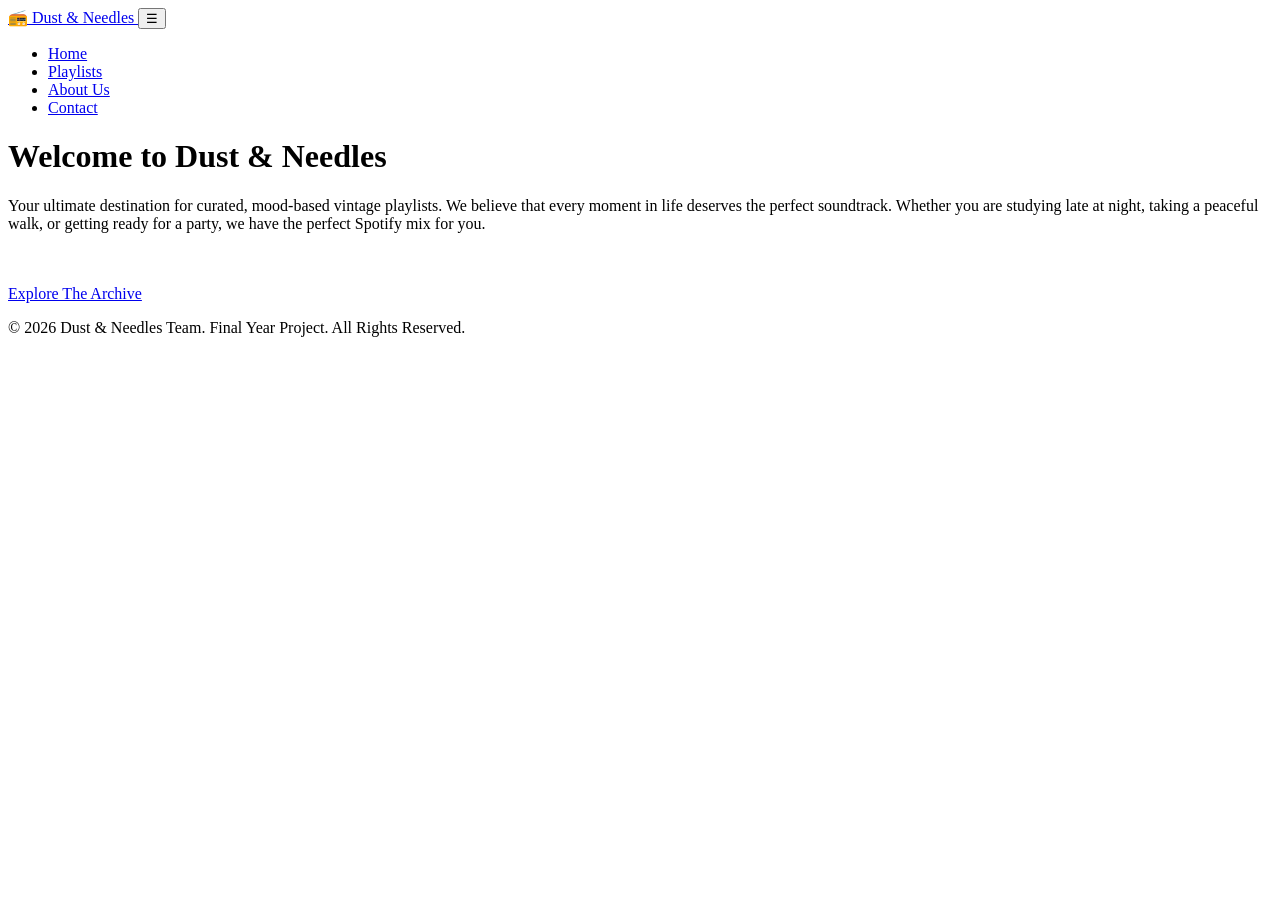
==== index.html @ fa12ade6 "Create index.html" ====
<!DOCTYPE html>
<html lang="en">
<head>
    <meta charset="UTF-8">
    <meta name="viewport" content="width=device-width, initial-scale=1.0">
    <title>Dust & Needles | Vintage Playlist Archive</title>
    <link href="https://fonts.googleapis.com/css2?family=Playfair+Display:ital,wght@0,600;0,700;1,600&family=Lora:wght@400;500&display=swap" rel="stylesheet">
    
    <!-- Link to the CSS file in the css folder -->
    <link rel="stylesheet" href="css/style.css">
</head>
<body>

    <header>
        <a href="index.html" class="logo">
            <span>📻</span> Dust & Needles
        </a>
        <button class="mobile-menu-btn" onclick="toggleMenu()">☰</button>
        <nav>
            <ul id="nav-links">
                <li><a href="index.html" class="active">Home</a></li>
                <li><a href="playlists.html">Playlists</a></li>
                <li><a href="about.html">About Us</a></li>
                <li><a href="contact.html">Contact</a></li>
            </ul>
        </nav>
    </header>

    <main>
        <h1 class="section-title">Welcome to Dust & Needles</h1>
        <div class="text-content">
            <p>Your ultimate destination for curated, mood-based vintage playlists. We believe that every moment in life deserves the perfect soundtrack. Whether you are studying late at night, taking a peaceful walk, or getting ready for a party, we have the perfect Spotify mix for you.</p>
            <br><br>
            <a href="playlists.html" class="submit-btn">Explore The Archive</a>
        </div>
    </main>

    <footer>
        <p>&copy; 2026 Dust & Needles Team. Final Year Project. All Rights Reserved.</p>
    </footer>

    <!-- Link to the JS file in the js folder -->
    <script src="js/script.js"></script>
</body>
</html>
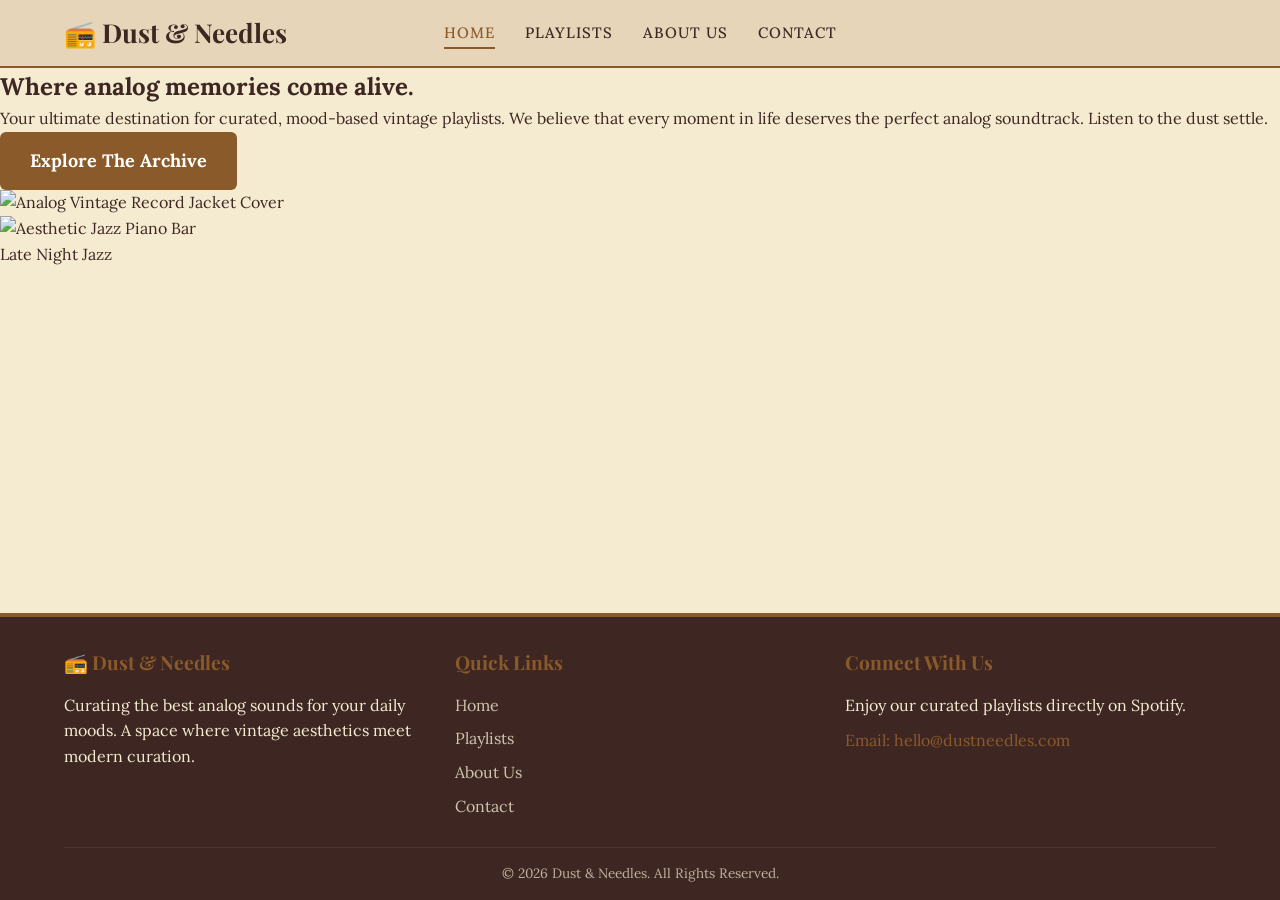
==== commit d719ed02: "Update index.html" ====
--- a/index.html
+++ b/index.html
@@ -4,17 +4,16 @@
     <meta charset="UTF-8">
     <meta name="viewport" content="width=device-width, initial-scale=1.0">
     <title>Dust & Needles | Vintage Playlist Archive</title>
+    <!-- Font Asal -->
     <link href="https://fonts.googleapis.com/css2?family=Playfair+Display:ital,wght@0,600;0,700;1,600&family=Lora:wght@400;500&display=swap" rel="stylesheet">
-    
-    <!-- Link to the CSS file in the css folder -->
+    <!-- Link ke fail CSS Tema Coklat/Krim anda -->
     <link rel="stylesheet" href="css/style.css">
 </head>
 <body>
 
+    <!-- Header & Menu Tengah -->
     <header>
-        <a href="index.html" class="logo">
-            <span>📻</span> Dust & Needles
-        </a>
+        <a href="index.html" class="logo">📻 Dust & Needles</a>
         <button class="mobile-menu-btn" onclick="toggleMenu()">☰</button>
         <nav>
             <ul id="nav-links">
@@ -26,20 +25,71 @@
         </nav>
     </header>
 
-    <main>
-        <h1 class="section-title">Welcome to Dust & Needles</h1>
-        <div class="text-content">
-            <p>Your ultimate destination for curated, mood-based vintage playlists. We believe that every moment in life deserves the perfect soundtrack. Whether you are studying late at night, taking a peaceful walk, or getting ready for a party, we have the perfect Spotify mix for you.</p>
-            <br><br>
-            <a href="playlists.html" class="submit-btn">Explore The Archive</a>
-        </div>
+    <!-- Muka Depan Baru (Teks Kiri, Gambar Kanan) -->
+    <main class="home-container">
+        <section class="hero-split">
+            
+            <!-- Bahagian Kiri: Teks -->
+            <div class="hero-text-part">
+                <h1>Where analog memories come <span class="highlight">alive</span>.</h1>
+                <p>Your ultimate destination for curated, mood-based vintage playlists. We believe that every moment in life deserves the perfect analog soundtrack. Listen to the dust settle.</p>
+                <a href="playlists.html" class="submit-btn">Explore The Archive</a>
+            </div>
+            
+            <!-- Bahagian Kanan: Gambar Bertindih (Collage) -->
+            <div class="hero-visual-collage">
+                <div class="collage-wrapper">
+                    <!-- Piring Hitam (Belakang) -->
+                    <div class="vinyl-disc-spin">
+                        <div class="vinyl-center-gold">
+                            <div class="vinyl-center-hole"></div>
+                        </div>
+                    </div>
+
+                    <!-- Cover Album (Tengah) -->
+                    <div class="sleeve-jacket">
+                        <img src="https://images.unsplash.com/photo-1542208998-f6dbbb27a72f?q=80&w=800&auto=format&fit=crop" alt="Analog Vintage Record Jacket Cover">
+                    </div>
+
+                    <!-- Gambar Polaroid (Depan) -->
+                    <div class="polaroid-photo">
+                        <div class="tape-strip"></div>
+                        <img src="https://images.unsplash.com/photo-1511192336575-5a79af67a629?q=80&w=400&auto=format&fit=crop" alt="Aesthetic Jazz Piano Bar">
+                        <div class="polaroid-caption">Late Night Jazz</div>
+                    </div>
+                </div>
+            </div>
+
+        </section>
     </main>
 
-    <footer>
-        <p>&copy; 2026 Dust & Needles Team. Final Year Project. All Rights Reserved.</p>
+    <!-- Footer yang Seragam dengan Page Lain -->
+    <footer class="premium-footer">
+        <div class="footer-container">
+            <div class="footer-about">
+                <h3>📻 Dust & Needles</h3>
+                <p>Curating the best analog sounds for your daily moods. A space where vintage aesthetics meet modern curation.</p>
+            </div>
+            <div class="footer-links">
+                <h3>Quick Links</h3>
+                <ul>
+                    <li><a href="index.html">Home</a></li>
+                    <li><a href="playlists.html">Playlists</a></li>
+                    <li><a href="about.html">About Us</a></li>
+                    <li><a href="contact.html">Contact</a></li>
+                </ul>
+            </div>
+            <div class="footer-social">
+                <h3>Connect With Us</h3>
+                <p>Enjoy our curated playlists directly on Spotify.</p>
+                <p style="margin-top: 10px; color: var(--accent-gold);">Email: hello@dustneedles.com</p>
+            </div>
+        </div>
+        <div class="footer-bottom">
+            <p>&copy; 2026 Dust & Needles. All Rights Reserved.</p>
+        </div>
     </footer>
 
-    <!-- Link to the JS file in the js folder -->
     <script src="js/script.js"></script>
 </body>
 </html>
--- a/css/style.css
+++ b/css/style.css
@@ -0,0 +1,271 @@
+/* =========================================
+   DUST & NEEDLES | VINTAGE THEME CSS
+========================================= */
+
+:root {
+    /* Vintage Color Palette */
+    --bg-cream: #F4EBD0; 
+    --bg-paper: #E6D5B8; 
+    --text-dark: #3E2723; 
+    --accent-gold: #8B5A2B; 
+    --accent-hover: #633E1D;
+    --vinyl-black: #1A1A1A;
+    --border-color: #D4C3A3;
+    
+    /* Typography */
+    --font-heading: 'Playfair Display', serif;
+    --font-body: 'Lora', serif;
+}
+
+/* --- CUSTOM SCROLLBAR --- */
+::-webkit-scrollbar { width: 14px; }
+::-webkit-scrollbar-track { background: var(--bg-cream); border-left: 1px solid var(--border-color); }
+::-webkit-scrollbar-thumb { background: var(--accent-gold); border-radius: 10px; border: 3px solid var(--bg-cream); }
+::-webkit-scrollbar-thumb:hover { background: var(--text-dark); }
+
+* {
+    margin: 0;
+    padding: 0;
+    box-sizing: border-box;
+    scroll-behavior: smooth;
+}
+
+body {
+    font-family: var(--font-body);
+    background-color: var(--bg-cream);
+    color: var(--text-dark);
+    line-height: 1.6;
+    display: flex;
+    flex-direction: column;
+    min-height: 100vh;
+}
+
+/* --- NAVIGATION BAR (MENU DI TENGAH) --- */
+header {
+    background-color: var(--bg-paper);
+    border-bottom: 2px solid var(--accent-gold);
+    padding: 20px 5%;
+    display: flex;
+    align-items: center;
+    position: relative; /* Ini penting untuk menu ke tengah */
+    justify-content: center;
+}
+
+.logo {
+    font-family: var(--font-heading);
+    font-size: 26px;
+    font-weight: bold;
+    color: var(--text-dark);
+    text-decoration: none;
+    display: flex;
+    align-items: center;
+    position: absolute; /* Tolak logo ke kiri */
+    left: 5%;
+}
+
+nav ul {
+    list-style: none;
+    display: flex;
+    gap: 30px; /* Jarak antara menu */
+}
+
+nav a {
+    color: var(--text-dark);
+    text-decoration: none;
+    font-weight: 500;
+    font-size: 15px;
+    text-transform: uppercase;
+    letter-spacing: 1px;
+    transition: color 0.3s, border-bottom 0.3s;
+    padding-bottom: 5px;
+    border-bottom: 2px solid transparent;
+}
+
+nav a:hover, nav a.active {
+    color: var(--accent-gold);
+    border-bottom: 2px solid var(--accent-gold);
+}
+
+.mobile-menu-btn {
+    display: none;
+}
+
+/* --- HERO SECTION (MUKA DEPAN) --- */
+/* DI SINI LETAKNYA GAMBAR BACKGROUND */
+.hero-section {
+    /* Saya masukkan link gambar Piring Hitam (Vinyl) dari Unsplash */
+    background-image: url('https://images.unsplash.com/photo-1614613535308-eb51bd3d2c17?ixlib=rb-4.0.3&auto=format&fit=crop&w=1600&q=80');
+    background-size: cover;
+    background-position: center;
+    min-height: 70vh;
+    display: flex;
+    align-items: center;
+    justify-content: center;
+    text-align: center;
+    border-bottom: 5px solid var(--accent-gold);
+}
+
+/* Kotak Gelap Atas Gambar Supaya Tulisan Jelas */
+.hero-overlay {
+    background-color: rgba(62, 39, 35, 0.85); /* Coklat Gelap Transparent */
+    padding: 50px;
+    border-radius: 15px;
+    color: var(--bg-cream);
+    box-shadow: 0 15px 30px rgba(0,0,0,0.3);
+    max-width: 700px;
+    margin: 20px;
+}
+
+.hero-overlay h1 {
+    font-family: var(--font-heading);
+    font-size: 3rem;
+    margin-bottom: 15px;
+    color: #fff;
+}
+
+/* --- MAIN CONTENT AREA --- */
+main {
+    flex: 1;
+    width: 100%;
+}
+
+.content-wrapper {
+    padding: 50px 5%;
+    max-width: 1200px;
+    margin: 0 auto;
+}
+
+.section-title {
+    font-family: var(--font-heading);
+    font-size: 36px;
+    text-align: center;
+    margin: 40px 0 30px 0;
+    color: var(--text-dark);
+}
+
+.text-content {
+    font-size: 18px;
+    text-align: center;
+    line-height: 1.8;
+}
+
+/* --- VINYL PLAYER SECTION --- */
+.player-section {
+    background: linear-gradient(135deg, #d7c4a1, #c7b08b);
+    padding: 40px 20px;
+    text-align: center;
+    border-top: 4px double var(--accent-gold);
+    border-bottom: 4px double var(--accent-gold);
+    margin-bottom: 50px;
+    display: flex;
+    flex-direction: column;
+    align-items: center;
+}
+
+.vinyl-container {
+    width: 180px;
+    height: 180px;
+    margin: 0 auto 20px auto;
+    position: relative;
+    background-color: #1A1A1A; /* WARNA HITAM PEKAT */
+    border-radius: 50%;
+    display: flex;
+    align-items: center;
+    justify-content: center;
+    box-shadow: 0 10px 25px rgba(0,0,0,0.4), inset 0 0 15px rgba(255,255,255,0.15);
+}
+
+.vinyl-label {
+    width: 60px;
+    height: 60px;
+    background-color: var(--accent-gold);
+    border-radius: 50%;
+    display: flex;
+    align-items: center;
+    justify-content: center;
+    border: 2px solid #333;
+    transition: background-color 0.5s;
+    background-size: cover;
+    background-position: center;
+}
+
+.vinyl-hole {
+    width: 10px;
+    height: 10px;
+    background-color: var(--bg-cream);
+    border-radius: 50%;
+}
+
+.vinyl-grooves {
+    position: absolute;
+    width: 160px;
+    height: 160px;
+    border-radius: 50%;
+    border: 1px solid rgba(255,255,255,0.1);
+}
+.vinyl-grooves::before, .vinyl-grooves::after {
+    content: '';
+    position: absolute;
+    border-radius: 50%;
+    border: 1px solid rgba(255,255,255,0.05);
+}
+.vinyl-grooves::before { top: 10px; left: 10px; right: 10px; bottom: 10px; }
+.vinyl-grooves::after { top: 25px; left: 25px; right: 25px; bottom: 25px; }
+
+.spin { animation: spinRecord 2s linear infinite; }
+@keyframes spinRecord { from { transform: rotate(0deg); } to { transform: rotate(360deg); } }
+
+.now-playing-title { font-family: var(--font-heading); font-size: 22px; margin-bottom: 15px; font-style: italic; }
+
+.spotify-container {
+    width: 100%; max-width: 600px; height: 0; transition: height 0.3s ease; overflow: hidden; border-radius: 12px;
+}
+.spotify-container.active { height: 152px; }
+
+/* --- PLAYLIST GRID --- */
+.playlist-grid {
+    display: grid; grid-template-columns: repeat(auto-fill, minmax(280px, 1fr)); gap: 30px;
+}
+.playlist-card {
+    background-color: var(--bg-paper); border: 1px solid var(--border-color); border-radius: 12px; padding: 25px; text-align: center;
+    box-shadow: 5px 5px 0px rgba(139, 90, 43, 0.15); transition: transform 0.2s, box-shadow 0.2s;
+}
+.playlist-card:hover { transform: translateY(-5px); box-shadow: 8px 8px 0px rgba(139, 90, 43, 0.3); }
+.playlist-icon { font-size: 40px; margin-bottom: 15px; }
+.playlist-card h3 { font-family: var(--font-heading); font-size: 24px; margin-bottom: 10px; }
+.playlist-card p { font-size: 15px; opacity: 0.85; margin-bottom: 25px; }
+.play-btn { background-color: var(--text-dark); color: var(--bg-cream); border: 2px solid var(--text-dark); padding: 12px 20px; border-radius: 30px; cursor: pointer; transition: all 0.3s; width: 100%; font-weight: bold; }
+.play-btn:hover { background-color: transparent; color: var(--text-dark); }
+
+/* --- FORMS --- */
+.contact-form { max-width: 600px; margin: 0 auto; background: var(--bg-paper); padding: 30px; border-radius: 12px; border: 1px solid var(--border-color); }
+.form-group { margin-bottom: 20px; text-align: left; }
+.form-group label { display: block; margin-bottom: 8px; font-weight: bold; }
+.form-group input, .form-group textarea { width: 100%; padding: 12px; border: 1px solid var(--border-color); background-color: var(--bg-cream); border-radius: 6px; font-family: var(--font-body); font-size: 16px; }
+
+.submit-btn { background-color: var(--accent-gold); color: white; border: none; padding: 15px 30px; font-size: 18px; font-weight: bold; border-radius: 6px; cursor: pointer; transition: background 0.3s; text-decoration: none; display: inline-block; }
+.submit-btn:hover { background-color: var(--accent-hover); }
+
+/* --- FOOTER PREMIUM (Dikecilkan) --- */
+.premium-footer {
+    background-color: var(--text-dark); color: var(--bg-cream);
+    padding: 30px 5% 15px 5%; /* Saiz atas bawah dikecilkan */
+    margin-top: auto; border-top: 4px solid var(--accent-gold);
+}
+.footer-container { display: grid; grid-template-columns: repeat(auto-fit, minmax(200px, 1fr)); gap: 20px; max-width: 1200px; margin: 0 auto; text-align: left; }
+.footer-container h3 { font-family: var(--font-heading); color: var(--accent-gold); margin-bottom: 15px; font-size: 1.2rem; }
+.footer-links ul { list-style: none; padding: 0; }
+.footer-links li { margin-bottom: 8px; }
+.footer-links a { color: var(--bg-cream); text-decoration: none; transition: 0.3s; opacity: 0.8; }
+.footer-links a:hover { color: var(--accent-gold); opacity: 1; padding-left: 5px; }
+.footer-bottom { text-align: center; padding-top: 15px; margin-top: 20px; border-top: 1px solid rgba(255,255,255,0.1); font-size: 0.85rem; opacity: 0.7; }
+
+/* Responsive untuk fon bimbit */
+@media (max-width: 768px) {
+    header { justify-content: space-between; }
+    .logo { position: static; }
+    .mobile-menu-btn { display: block; background: none; border: none; font-size: 24px; color: var(--text-dark); cursor: pointer; }
+    nav ul { display: none; flex-direction: column; position: absolute; top: 100%; left: 0; width: 100%; background: var(--bg-paper); padding: 20px; z-index: 10; text-align: center; box-shadow: 0 4px 6px rgba(0,0,0,0.1); }
+    nav ul.show { display: flex; }
+}
+```eof
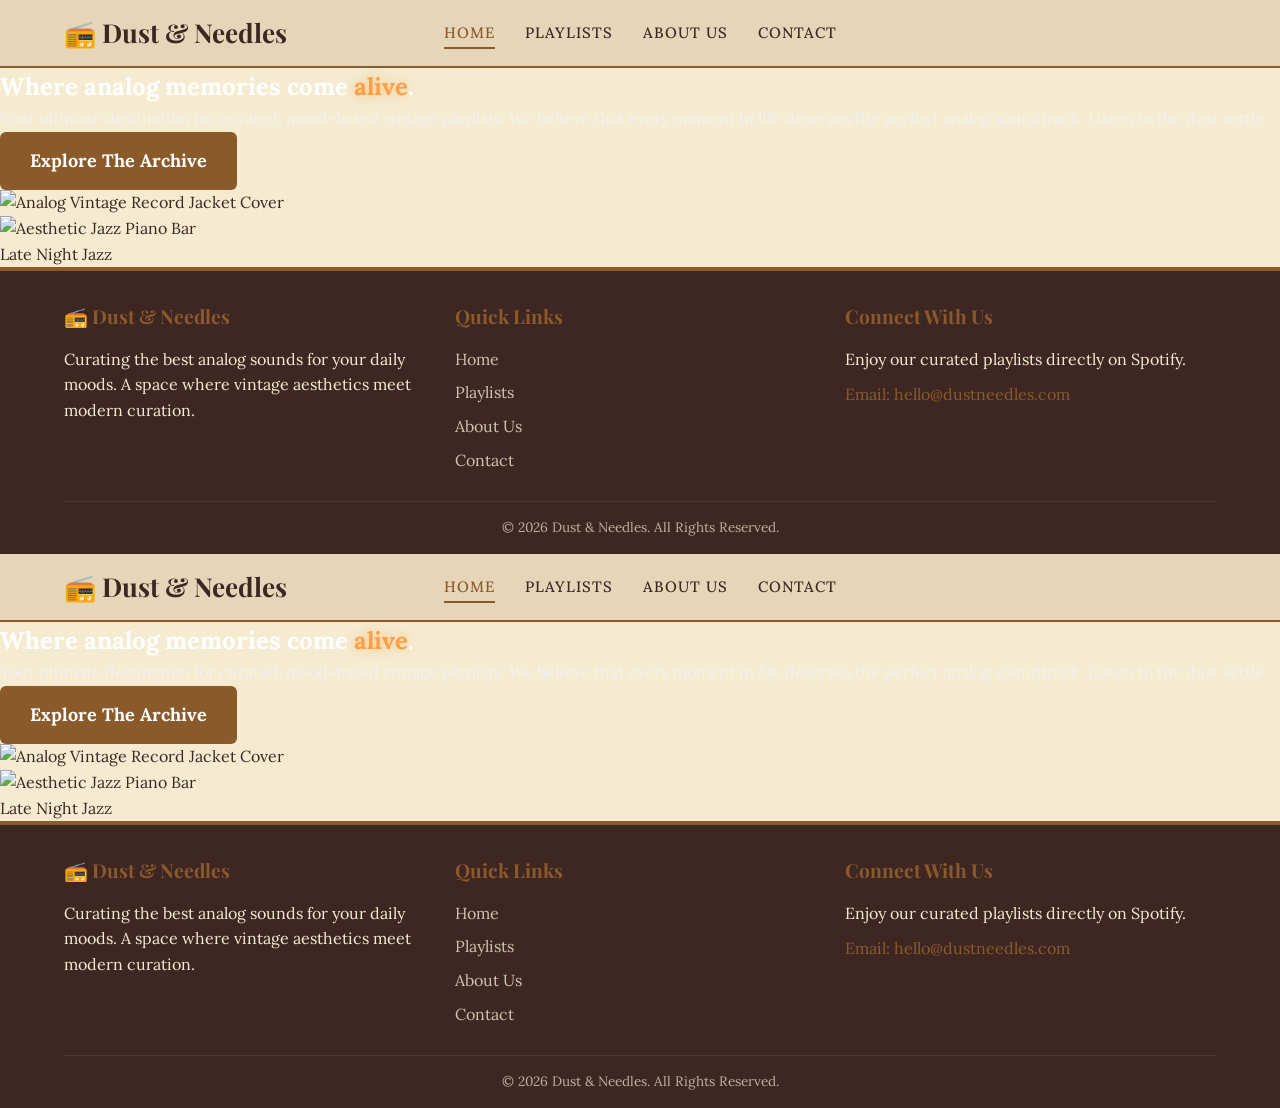
==== commit 7414f76a: "Update index.html" ====
--- a/index.html
+++ b/index.html
@@ -4,14 +4,42 @@
     <meta charset="UTF-8">
     <meta name="viewport" content="width=device-width, initial-scale=1.0">
     <title>Dust & Needles | Vintage Playlist Archive</title>
-    <!-- Font Asal -->
     <link href="https://fonts.googleapis.com/css2?family=Playfair+Display:ital,wght@0,600;0,700;1,600&family=Lora:wght@400;500&display=swap" rel="stylesheet">
-    <!-- Link ke fail CSS Tema Coklat/Krim anda -->
     <link rel="stylesheet" href="css/style.css">
+    
+    <style>
+        body {
+            background-image: url('https://i.pinimg.com/736x/69/08/a2/6908a25f447390a29ad8c25f365cd7de.jpg') !important;
+            background-size: cover !important;
+            background-position: center !important;
+            background-repeat: no-repeat !important;
+            background-attachment: fixed !important;
+        }
+
+        /* Memastikan kontena utama lutsinar supaya tidak menutup gambar wallpaper belakang */
+        .home-container {
+            background: transparent !important;
+        }
+
+        /* Menukar warna tajuk utama (H1) menjadi warna putih */
+        .hero-text-part h1 {
+            color: #ffffff !important;
+        }
+
+        /* Menukar warna teks penerangan (P) menjadi warna putih lembut/cerah */
+        .hero-text-part p {
+            color: #f1f1f1 !important;
+        }
+
+        /* MEMAKSA PERKATAAN 'ALIVE' GUNA WARNA OREN TERANG / EMAS MENYALA */
+        .highlight {
+            color: #ff9f43 !important; /* Warna oren terang yang menonjol */
+            text-shadow: 0 0 10px rgba(255, 159, 67, 0.5) !important; /* Sedikit kesan glow lembut supaya lagi timbul */
+        }
+    </style>
 </head>
 <body>
 
-    <!-- Header & Menu Tengah -->
     <header>
         <a href="index.html" class="logo">📻 Dust & Needles</a>
         <button class="mobile-menu-btn" onclick="toggleMenu()">☰</button>
@@ -25,33 +53,27 @@
         </nav>
     </header>
 
-    <!-- Muka Depan Baru (Teks Kiri, Gambar Kanan) -->
     <main class="home-container">
         <section class="hero-split">
             
-            <!-- Bahagian Kiri: Teks -->
             <div class="hero-text-part">
                 <h1>Where analog memories come <span class="highlight">alive</span>.</h1>
                 <p>Your ultimate destination for curated, mood-based vintage playlists. We believe that every moment in life deserves the perfect analog soundtrack. Listen to the dust settle.</p>
                 <a href="playlists.html" class="submit-btn">Explore The Archive</a>
             </div>
             
-            <!-- Bahagian Kanan: Gambar Bertindih (Collage) -->
             <div class="hero-visual-collage">
                 <div class="collage-wrapper">
-                    <!-- Piring Hitam (Belakang) -->
                     <div class="vinyl-disc-spin">
                         <div class="vinyl-center-gold">
                             <div class="vinyl-center-hole"></div>
                         </div>
                     </div>
 
-                    <!-- Cover Album (Tengah) -->
                     <div class="sleeve-jacket">
                         <img src="https://images.unsplash.com/photo-1542208998-f6dbbb27a72f?q=80&w=800&auto=format&fit=crop" alt="Analog Vintage Record Jacket Cover">
                     </div>
 
-                    <!-- Gambar Polaroid (Depan) -->
                     <div class="polaroid-photo">
                         <div class="tape-strip"></div>
                         <img src="https://images.unsplash.com/photo-1511192336575-5a79af67a629?q=80&w=400&auto=format&fit=crop" alt="Aesthetic Jazz Piano Bar">
@@ -63,7 +85,6 @@
         </section>
     </main>
 
-    <!-- Footer yang Seragam dengan Page Lain -->
     <footer class="premium-footer">
         <div class="footer-container">
             <div class="footer-about">
@@ -92,4 +113,113 @@
 
     <script src="js/script.js"></script>
 </body>
+</html><!DOCTYPE html>
+<html lang="en">
+<head>
+    <meta charset="UTF-8">
+    <meta name="viewport" content="width=device-width, initial-scale=1.0">
+    <title>Dust & Needles | Vintage Playlist Archive</title>
+    <link href="https://fonts.googleapis.com/css2?family=Playfair+Display:ital,wght@0,600;0,700;1,600&family=Lora:wght@400;500&display=swap" rel="stylesheet">
+    <link rel="stylesheet" href="css/style.css">
+    
+    <style>
+        body {
+            background-image: url('https://i.pinimg.com/736x/69/08/a2/6908a25f447390a29ad8c25f365cd7de.jpg') !important;
+            background-size: cover !important;
+            background-position: center !important;
+            background-repeat: no-repeat !important;
+            background-attachment: fixed !important;
+        }
+
+        /* Memastikan kontena utama lutsinar supaya tidak menutup gambar wallpaper belakang */
+        .home-container {
+            background: transparent !important;
+        }
+
+        /* Menukar warna tajuk utama (H1) menjadi warna putih */
+        .hero-text-part h1 {
+            color: #ffffff !important;
+        }
+
+        /* Menukar warna teks penerangan (P) menjadi warna putih lembut/cerah */
+        .hero-text-part p {
+            color: #f1f1f1 !important;
+        }
+    </style>
+</head>
+<body>
+
+    <header>
+        <a href="index.html" class="logo">📻 Dust & Needles</a>
+        <button class="mobile-menu-btn" onclick="toggleMenu()">☰</button>
+        <nav>
+            <ul id="nav-links">
+                <li><a href="index.html" class="active">Home</a></li>
+                <li><a href="playlists.html">Playlists</a></li>
+                <li><a href="about.html">About Us</a></li>
+                <li><a href="contact.html">Contact</a></li>
+            </ul>
+        </nav>
+    </header>
+
+    <main class="home-container">
+        <section class="hero-split">
+            
+            <div class="hero-text-part">
+                <h1>Where analog memories come <span class="highlight">alive</span>.</h1>
+                <p>Your ultimate destination for curated, mood-based vintage playlists. We believe that every moment in life deserves the perfect analog soundtrack. Listen to the dust settle.</p>
+                <a href="playlists.html" class="submit-btn">Explore The Archive</a>
+            </div>
+            
+            <div class="hero-visual-collage">
+                <div class="collage-wrapper">
+                    <div class="vinyl-disc-spin">
+                        <div class="vinyl-center-gold">
+                            <div class="vinyl-center-hole"></div>
+                        </div>
+                    </div>
+
+                    <div class="sleeve-jacket">
+                        <img src="https://images.unsplash.com/photo-1542208998-f6dbbb27a72f?q=80&w=800&auto=format&fit=crop" alt="Analog Vintage Record Jacket Cover">
+                    </div>
+
+                    <div class="polaroid-photo">
+                        <div class="tape-strip"></div>
+                        <img src="https://images.unsplash.com/photo-1511192336575-5a79af67a629?q=80&w=400&auto=format&fit=crop" alt="Aesthetic Jazz Piano Bar">
+                        <div class="polaroid-caption">Late Night Jazz</div>
+                    </div>
+                </div>
+            </div>
+
+        </section>
+    </main>
+
+    <footer class="premium-footer">
+        <div class="footer-container">
+            <div class="footer-about">
+                <h3>📻 Dust & Needles</h3>
+                <p>Curating the best analog sounds for your daily moods. A space where vintage aesthetics meet modern curation.</p>
+            </div>
+            <div class="footer-links">
+                <h3>Quick Links</h3>
+                <ul>
+                    <li><a href="index.html">Home</a></li>
+                    <li><a href="playlists.html">Playlists</a></li>
+                    <li><a href="about.html">About Us</a></li>
+                    <li><a href="contact.html">Contact</a></li>
+                </ul>
+            </div>
+            <div class="footer-social">
+                <h3>Connect With Us</h3>
+                <p>Enjoy our curated playlists directly on Spotify.</p>
+                <p style="margin-top: 10px; color: var(--accent-gold);">Email: hello@dustneedles.com</p>
+            </div>
+        </div>
+        <div class="footer-bottom">
+            <p>&copy; 2026 Dust & Needles. All Rights Reserved.</p>
+        </div>
+    </footer>
+
+    <script src="js/script.js"></script>
+</body>
 </html>
